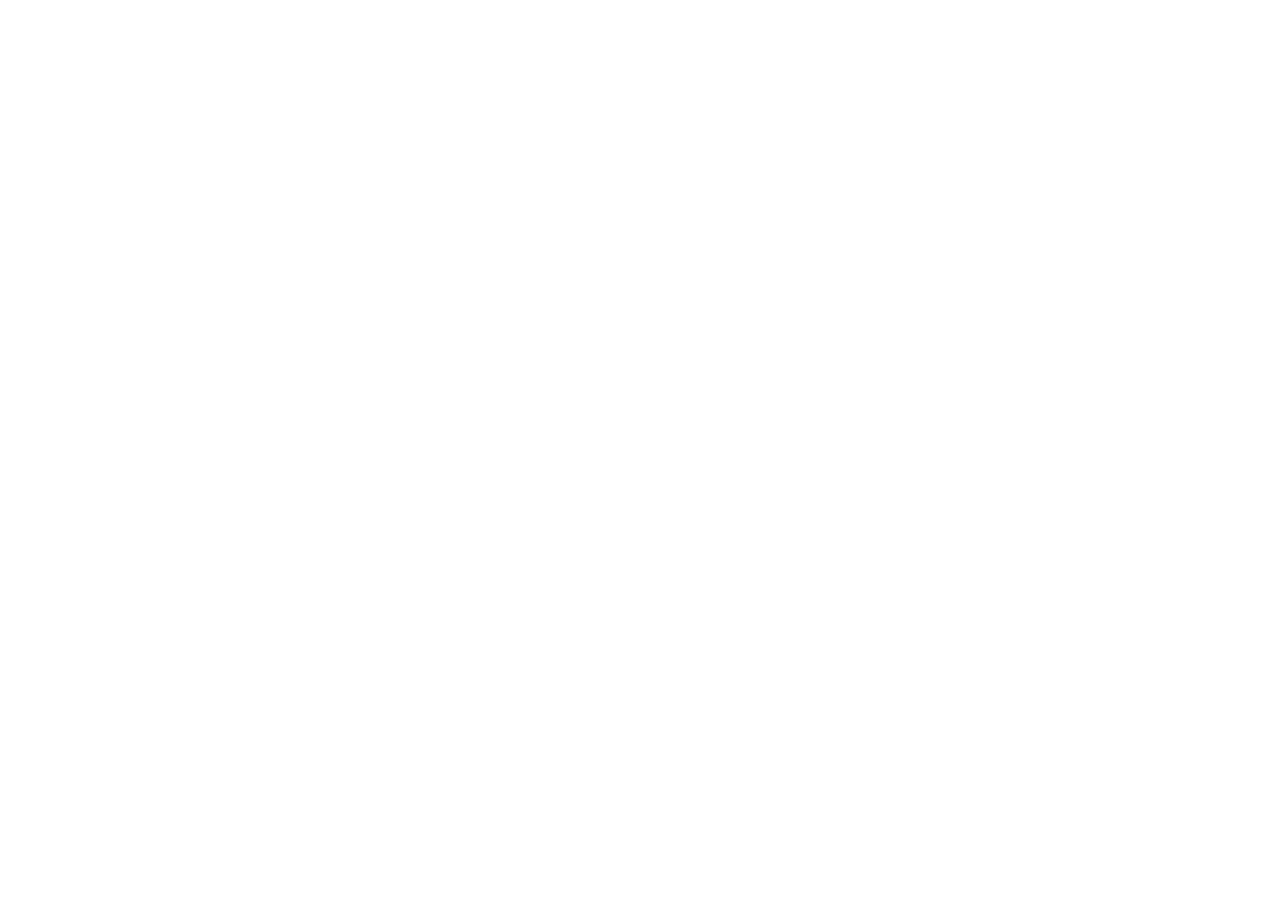
==== index.html @ 1e0dd436 "up" ====
<!DOCTYPE html>
<html lang="en">
<head>
    <meta charset="UTF-8">
    <meta name="viewport" content="width=device-width, initial-scale=1.0">
    <title>Sneak Peek</title>
</head>
<body>
    
</body>
</html>
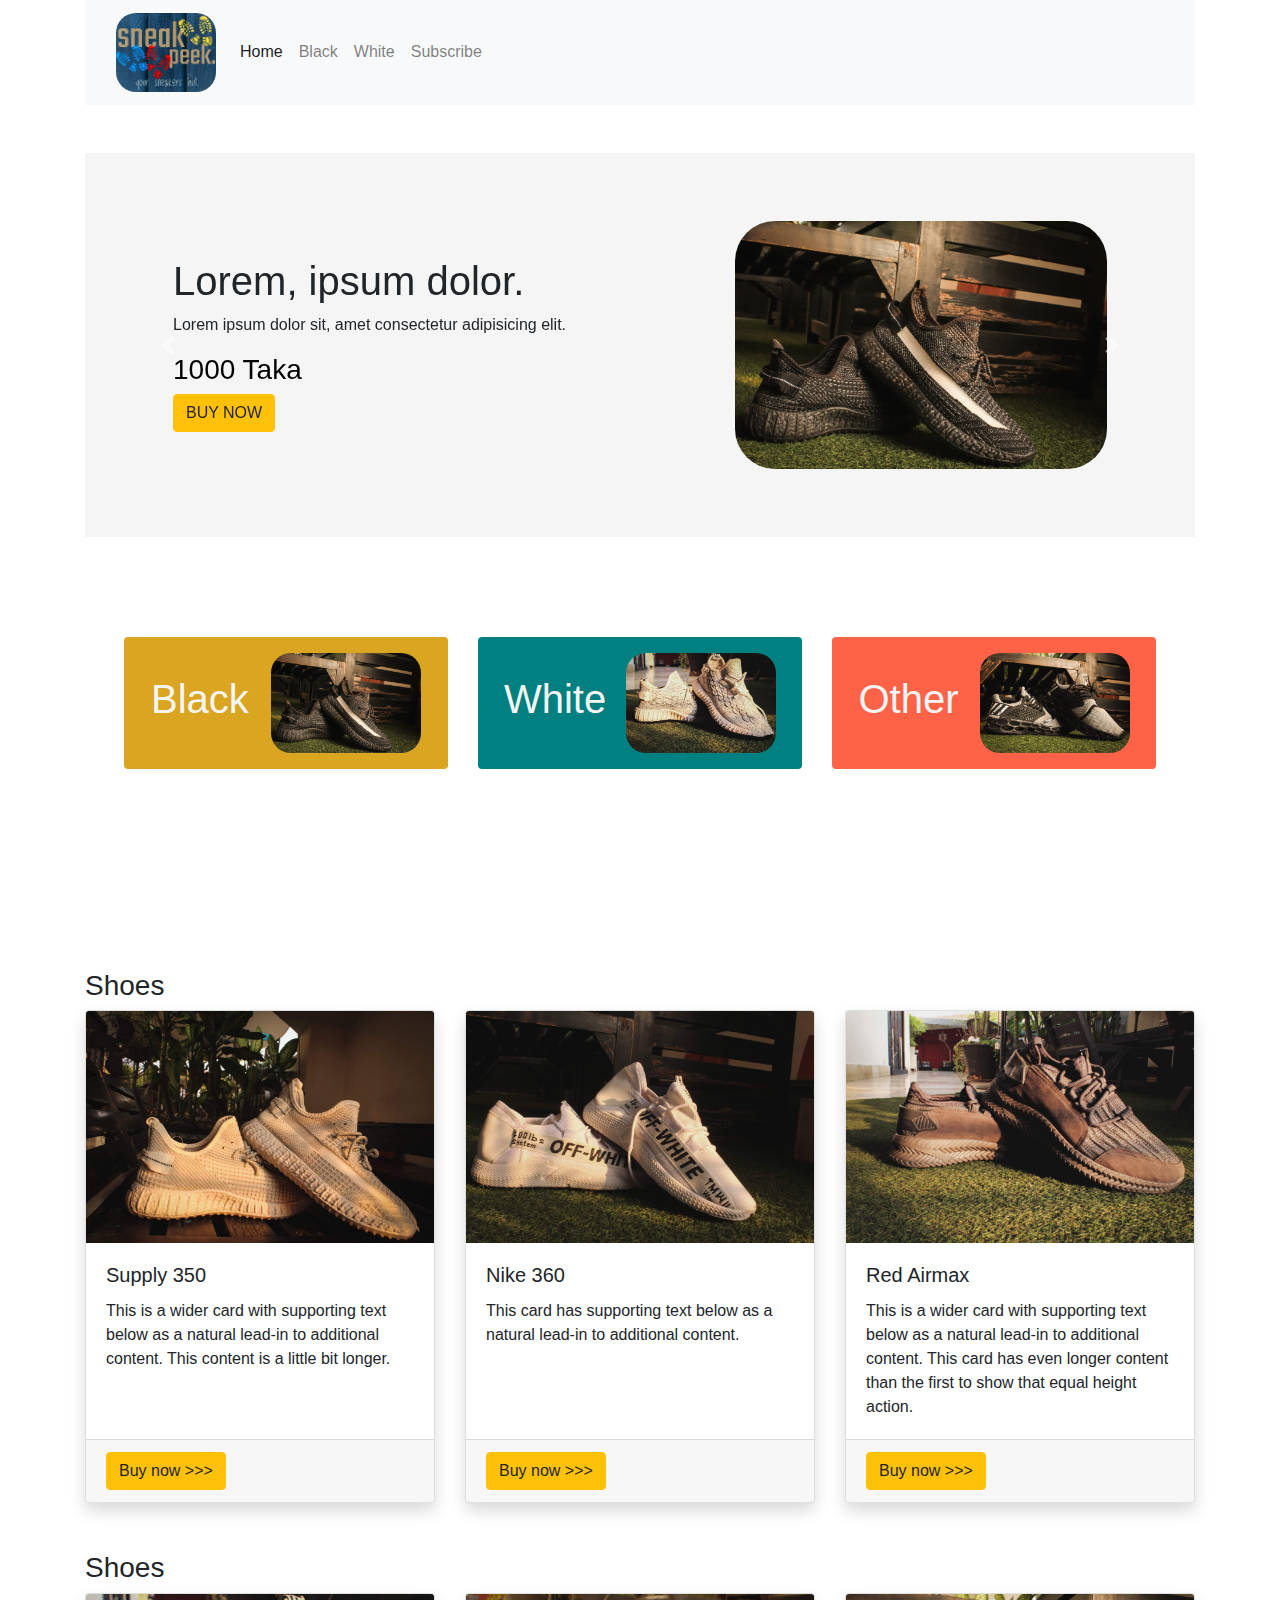
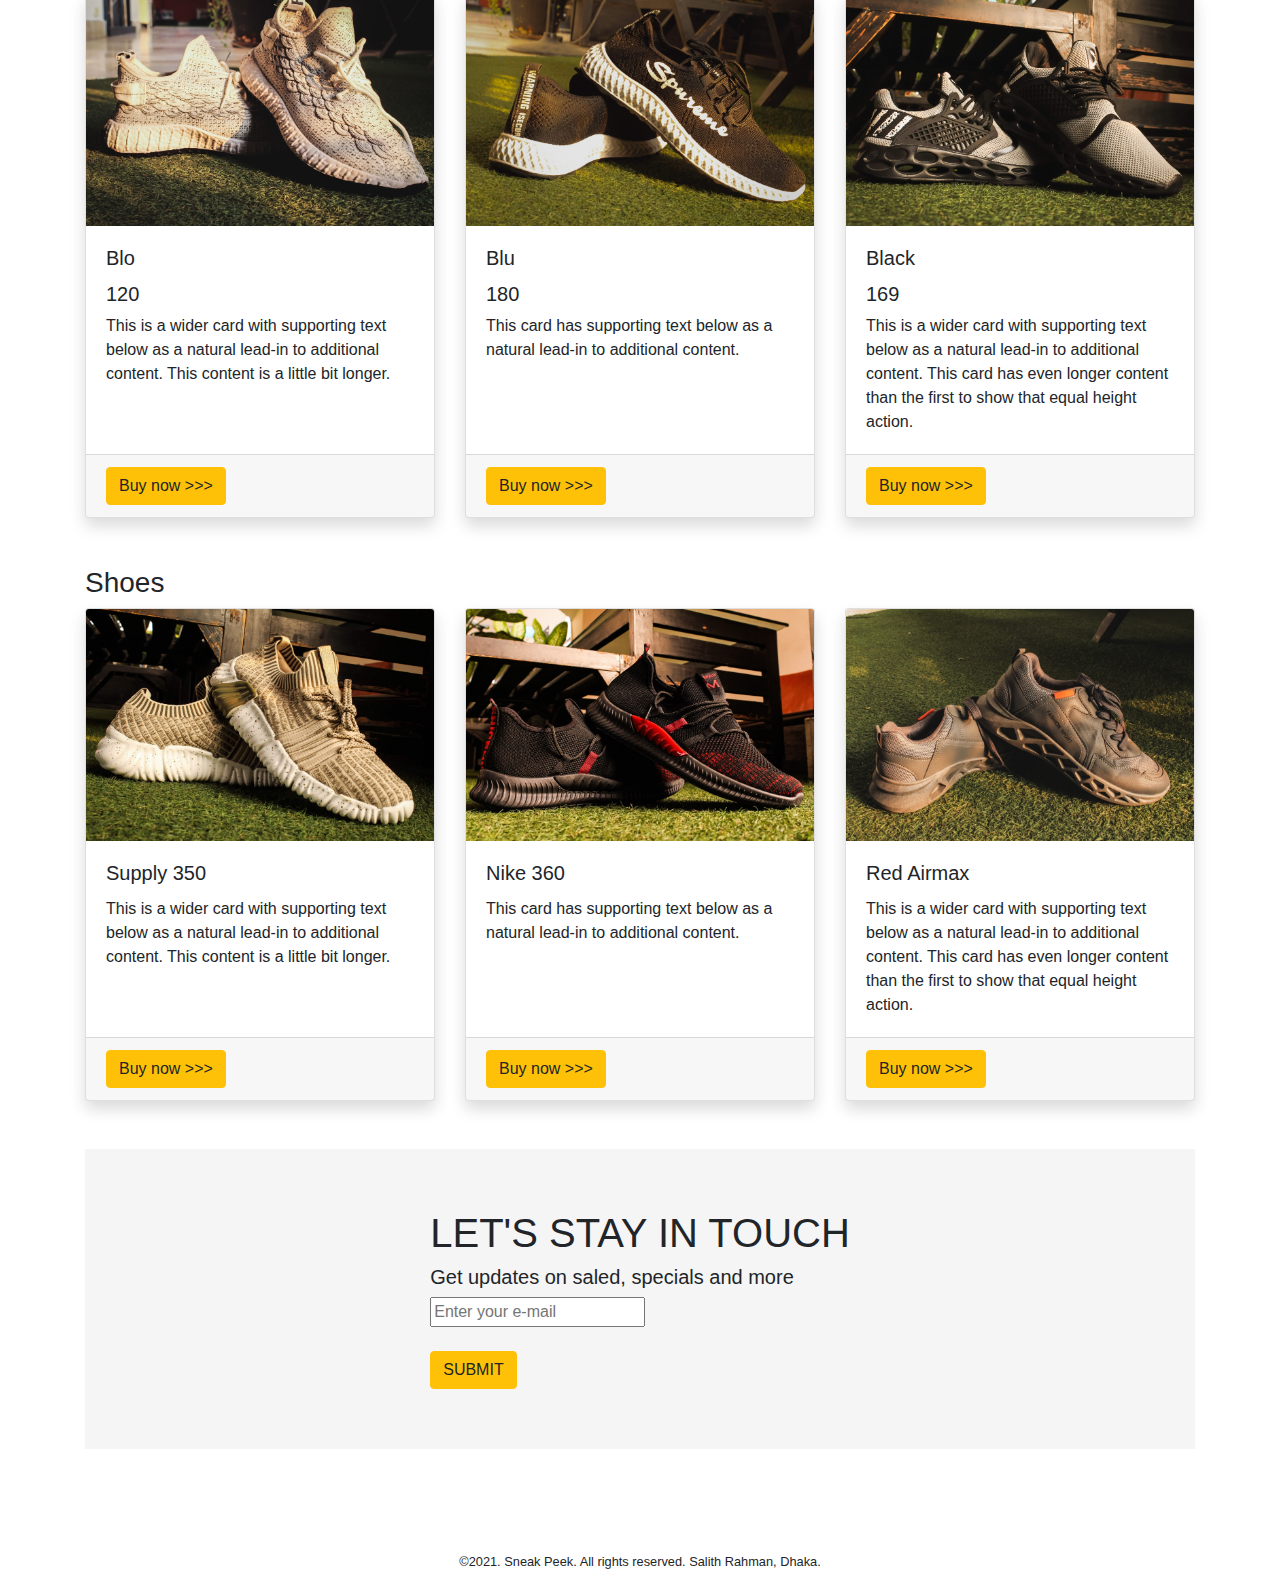
==== commit edd4b17f: "up" ====
--- a/index.html
+++ b/index.html
@@ -1,11 +1,276 @@
 <!DOCTYPE html>
 <html lang="en">
+
 <head>
     <meta charset="UTF-8">
     <meta name="viewport" content="width=device-width, initial-scale=1.0">
     <title>Sneak Peek</title>
+    <link rel="stylesheet" href="style.css">
+    <link rel="stylesheet" href="https://stackpath.bootstrapcdn.com/bootstrap/4.4.1/css/bootstrap.min.css"
+        integrity="sha384-Vkoo8x4CGsO3+Hhxv8T/Q5PaXtkKtu6ug5TOeNV6gBiFeWPGFN9MuhOf23Q9Ifjh" crossorigin="anonymous">
 </head>
+
 <body>
-    
-</body>
+    <header class="container">
+      <nav class="navbar sticky-top navbar-expand-lg navbar-light bg-light">
+        <div class="container-fluid">
+          <a class="navbar-brand" href="#"><img src="images/logo.jpg" alt="" style="width:100px;border-radius: 20px;"></a>
+          <button class="navbar-toggler" type="button" data-bs-toggle="collapse" data-bs-target="#navbarNavAltMarkup"
+            aria-controls="navbarNavAltMarkup" aria-expanded="false" aria-label="Toggle navigation">
+            <span class="navbar-toggler-icon"></span>
+          </button>
+          <div class="collapse navbar-collapse" id="navbarNavAltMarkup">
+            <div class="navbar-nav">
+              <a class="nav-link active" aria-current="page" href="#">Home</a>
+              <a class="nav-link" href="#shoes">Black</a>
+              <a class="nav-link" href="#backpack">White</a>
+              <a class="nav-link" href="#subscribe">Subscribe</a>
+            </div>
+          </div>
+        </div>
+      </nav>
+      <div id="carouselExampleInterval" class="carousel slide mt-5" data-bs-ride="carousel" style="background-color: rgb(245, 245, 245);">
+        <div class="carousel-inner">
+          <div class="carousel-item active" data-bs-interval="10000">
+            <div class="row d-flex align-items-center p-5">
+              <div class="col-md-7">
+                <h1>
+                  Lorem, ipsum dolor.
+                </h1>
+                <p>Lorem ipsum dolor sit, amet consectetur adipisicing elit.</p>
+                <h3 style="color: rgb(0, 0, 0);">
+                  1000 Taka
+                </h3>
+                <div class="btn btn-warning">BUY NOW</div>
+              </div>
+              <div class="col-md-5">
+                <img src="images/shoe1.jpg" class="d-block w-100" alt="...">
+              </div>
+            </div>
+          </div>
+          <div class="carousel-item" data-bs-interval="2000">
+            <div class="row d-flex align-items-center p-5">
+              <div class="col-md-7">
+                <h1>
+                  Lorem ipsum dolor sit.
+                </h1>
+                <p>Lorem ipsum dolor sit, amet consectetur adipisicing elit.</p>
+                <h3 style="color: rgb(0, 0, 0);">
+                  1200 Taka
+                </h3>
+                <div class="btn btn-warning">BUY NOW</div>
+              </div>
+              <div class="col md-5">
+                <img src="images/shoe10.jpg" class="d-block w-100" alt="...">
+              </div>
+            </div>
+          </div>
+          <div class="carousel-item">
+            <div class="row d-flex align-items-center p-5">
+              <div class="col-md-7">
+                <h1>
+                    Lorem ipsum dolor sit amet.
+                </h1>
+                <p>Lorem ipsum dolor sit, amet consectetur adipisicing elit.</p>
+                <h3 style="color: rgb(0, 0, 0);">
+                  1200 Taka
+                </h3>
+                <div class="btn btn-warning">BUY NOW</div>
+              </div>
+              <div class="col-md-5">
+                <img src="images/shoe6.jpg" class="d-block w-100" alt="...">
+              </div>
+            </div>
+          </div>
+        </div>
+        <a class="carousel-control-prev" href="#carouselExampleInterval" role="button" data-bs-slide="prev">
+          <span class="carousel-control-prev-icon" aria-hidden="true"></span>
+          <span class="visually-hidden"></span>
+        </a>
+        <a class="carousel-control-next" href="#carouselExampleInterval" role="button" data-bs-slide="next">
+          <span class="carousel-control-next-icon" aria-hidden="true"></span>
+          <span class="visually-hidden"></span>
+        </a>
+      </div>
+    </header>
+    <main class="container">
+      <section class="container overflow-hidden mt-5">
+        <div class="container px-4">
+          <div class="row g-5 cat">
+            <div class="col">
+              <div class="p-3 rounded cat1 d-flex align-items-center justify-content-around">
+                <h1>Black</h1>
+                <img src="images/shoe1.jpg" alt="" style="width: 150px;">
+              </div>
+            </div>
+            <div class="col">
+              <div class="p-3 rounded cat2  d-flex align-items-center justify-content-around">
+                <h1>White</h1>
+                <img src="images/shoe7.jpg" alt="" style="width: 150px;">
+              </div>
+            </div>
+            <div class="col">
+              <div class="p-3 rounded cat3  d-flex align-items-center justify-content-around">
+                <h1>Other</h1>
+                <img src="images/shoe5.jpg" alt="" style="width: 150px;">
+              </div>
+            </div>
+          </div>
+        </div>
+      </section>
+      <section id="shoes" class="mt-5">
+        <h3>Shoes</h3>
+        <div class="row row-cols-1 row-cols-md-3 g-4">
+          <div class="col">
+            <div class="card h-100 shadow">
+              <img src="images/shoe10.jpg" class="card-img-top" alt="...">
+              <div class="card-body">
+                <h5 class="card-title">Supply 350</h5>
+                <p class="card-text">This is a wider card with supporting text below as a natural lead-in to additional
+                  content. This content is a little bit longer.</p>
+              </div>
+              <div class="card-footer">
+                <button class="btn btn-warning">Buy now >>></button>
+              </div>
+            </div>
+          </div>
+          <div class="col">
+            <div class="card h-100 shadow">
+              <img src="images/shoe9.jpg" class="card-img-top" alt="...">
+              <div class="card-body">
+                <h5 class="card-title">Nike 360</h5>
+                <p class="card-text">This card has supporting text below as a natural lead-in to additional content.</p>
+              </div>
+              <div class="card-footer">
+                <button class="btn btn-warning">Buy now >>></button>
+              </div>
+            </div>
+          </div>
+          <div class="col">
+            <div class="card h-100 shadow">
+              <img src="images/shoe8.jpg" class="card-img-top" alt="...">
+              <div class="card-body">
+                <h5 class="card-title">Red Airmax</h5>
+                <p class="card-text">This is a wider card with supporting text below as a natural lead-in to additional
+                  content. This card has even longer content than the first to show that equal height action.</p>
+              </div>
+              <div class="card-footer">
+                <button class="btn btn-warning">Buy now >>></button>
+              </div>
+            </div>
+          </div>
+        </div>
+      </section>
+      <section id="backpack" class="mt-5">
+        <h3>Shoes</h3>
+        <div class="row row-cols-1 row-cols-md-3 g-4">
+          <div class="col">
+            <div class="card h-100 shadow">
+              <img src="images/shoe7.jpg" class="card-img-top" alt="...">
+              <div class="card-body">
+                <h5 class="card-title">Blo</h5>
+                <h5>120</h5>
+                <p class="card-text">This is a wider card with supporting text below as a natural lead-in to additional
+                  content. This content is a little bit longer.</p>
+              </div>
+              <div class="card-footer">
+                <button class="btn btn-warning">Buy now >>></button>
+              </div>
+            </div>
+          </div>
+          <div class="col">
+            <div class="card h-100 shadow">
+              <img src="images/shoe6.jpg" class="card-img-top" alt="...">
+              <div class="card-body">
+                <h5 class="card-title">Blu</h5>
+                <h5>180</h5>
+                <p class="card-text">This card has supporting text below as a natural lead-in to additional content.</p>
+              </div>
+              <div class="card-footer">
+                <button class="btn btn-warning">Buy now >>></button>
+              </div>
+            </div>
+          </div>
+          <div class="col">
+            <div class="card h-100 shadow">
+              <img src="images/shoe5.jpg" class="card-img-top" alt="...">
+              <div class="card-body">
+                <h5 class="card-title">Black</h5>
+                <h5>169</h5>
+                <p class="card-text">This is a wider card with supporting text below as a natural lead-in to additional
+                  content. This card has even longer content than the first to show that equal height action.</p>
+              </div>
+              <div class="card-footer">
+                <button class="btn btn-warning">Buy now >>></button>
+              </div>
+            </div>
+          </div>
+        </div>
+      </section>
+      <section id="shoes" class="mt-5">
+        <h3>Shoes</h3>
+        <div class="row row-cols-1 row-cols-md-3 g-4">
+          <div class="col">
+            <div class="card h-100 shadow">
+              <img src="images/shoe4.jpg" class="card-img-top" alt="...">
+              <div class="card-body">
+                <h5 class="card-title">Supply 350</h5>
+                <p class="card-text">This is a wider card with supporting text below as a natural lead-in to additional
+                  content. This content is a little bit longer.</p>
+              </div>
+              <div class="card-footer">
+                <button class="btn btn-warning">Buy now >>></button>
+              </div>
+            </div>
+          </div>
+          <div class="col">
+            <div class="card h-100 shadow">
+              <img src="images/shoe3.jpg" class="card-img-top" alt="...">
+              <div class="card-body">
+                <h5 class="card-title">Nike 360</h5>
+                <p class="card-text">This card has supporting text below as a natural lead-in to additional content.</p>
+              </div>
+              <div class="card-footer">
+                <button class="btn btn-warning">Buy now >>></button>
+              </div>
+            </div>
+          </div>
+          <div class="col">
+            <div class="card h-100 shadow">
+              <img src="images/shoe2.jpg" class="card-img-top" alt="...">
+              <div class="card-body">
+                <h5 class="card-title">Red Airmax</h5>
+                <p class="card-text">This is a wider card with supporting text below as a natural lead-in to additional
+                  content. This card has even longer content than the first to show that equal height action.</p>
+              </div>
+              <div class="card-footer">
+                <button class="btn btn-warning">Buy now >>></button>
+              </div>
+            </div>
+          </div>
+        </div>
+      </section>
+      <section id="subscribe" style="height: 300px; background-color:rgb(245, 245, 245);" class="mt-5 d-flex justify-content-center align-items-center">
+        <div>
+          <h1>LET'S STAY IN TOUCH</h1>
+          <h5>Get updates on saled, specials and more</h5>
+          <input type="text" placeholder="Enter your e-mail"> <br> <br>
+          <button class="btn btn-warning">SUBMIT</button>
+        </div>
+      </section>
+    </main>
+    <footer class="text-center mt-5">
+      <small>©2021. Sneak Peek. All rights reserved. Salith Rahman, Dhaka.</small>
+    </footer>
+  
+  
+  
+  
+  
+  
+    <script src="https://cdn.jsdelivr.net/npm/bootstrap@5.0.0-beta1/dist/js/bootstrap.bundle.min.js"
+      integrity="sha384-ygbV9kiqUc6oa4msXn9868pTtWMgiQaeYH7/t7LECLbyPA2x65Kgf80OJFdroafW"
+      crossorigin="anonymous"></script>
+  </body>
+
 </html>--- a/style.css
+++ b/style.css
@@ -0,0 +1,62 @@
+.container{
+    margin-bottom: 100px;
+}
+.carousel-inner img{
+    border-radius: 40px;
+}
+.carousel-item{
+    padding: 20px 40px;
+}
+.price{
+    color: #FF136F;
+}
+.buy-now-button{
+    background-image: linear-gradient(to bottom, #FF589B 0%, #FF136F 100%);
+    color: #fff;
+    border: none;
+    border-radius: 8px;
+    padding: 9px 25px;
+    cursor: pointer;
+}
+.cat1, .cat2, .cat3{
+    padding: 10px 30px;
+    border-radius: 10px;
+    color: whitesmoke;
+}
+.cat img{
+    border-radius: 20px;
+}
+.cat1{
+    background-color: goldenrod;
+}
+.cat2{
+    background-color:teal;
+}
+.cat3{
+    background-color:tomato;
+}
+.categories h1{
+    color: white;
+}
+.categories img{
+    width: 150px;
+    border-radius: 30px;
+}
+.card{
+    border: none;
+    border-radius: 10px;
+    box-shadow: 5px 5px 10px lightgray;
+}
+.card-footer{
+    background-color: white;
+    border-top: none;
+}
+#subscribe{
+    height: 300px;
+}
+#subscribe h6{
+    color: gray;
+}
+footer{
+    text-align: center;
+}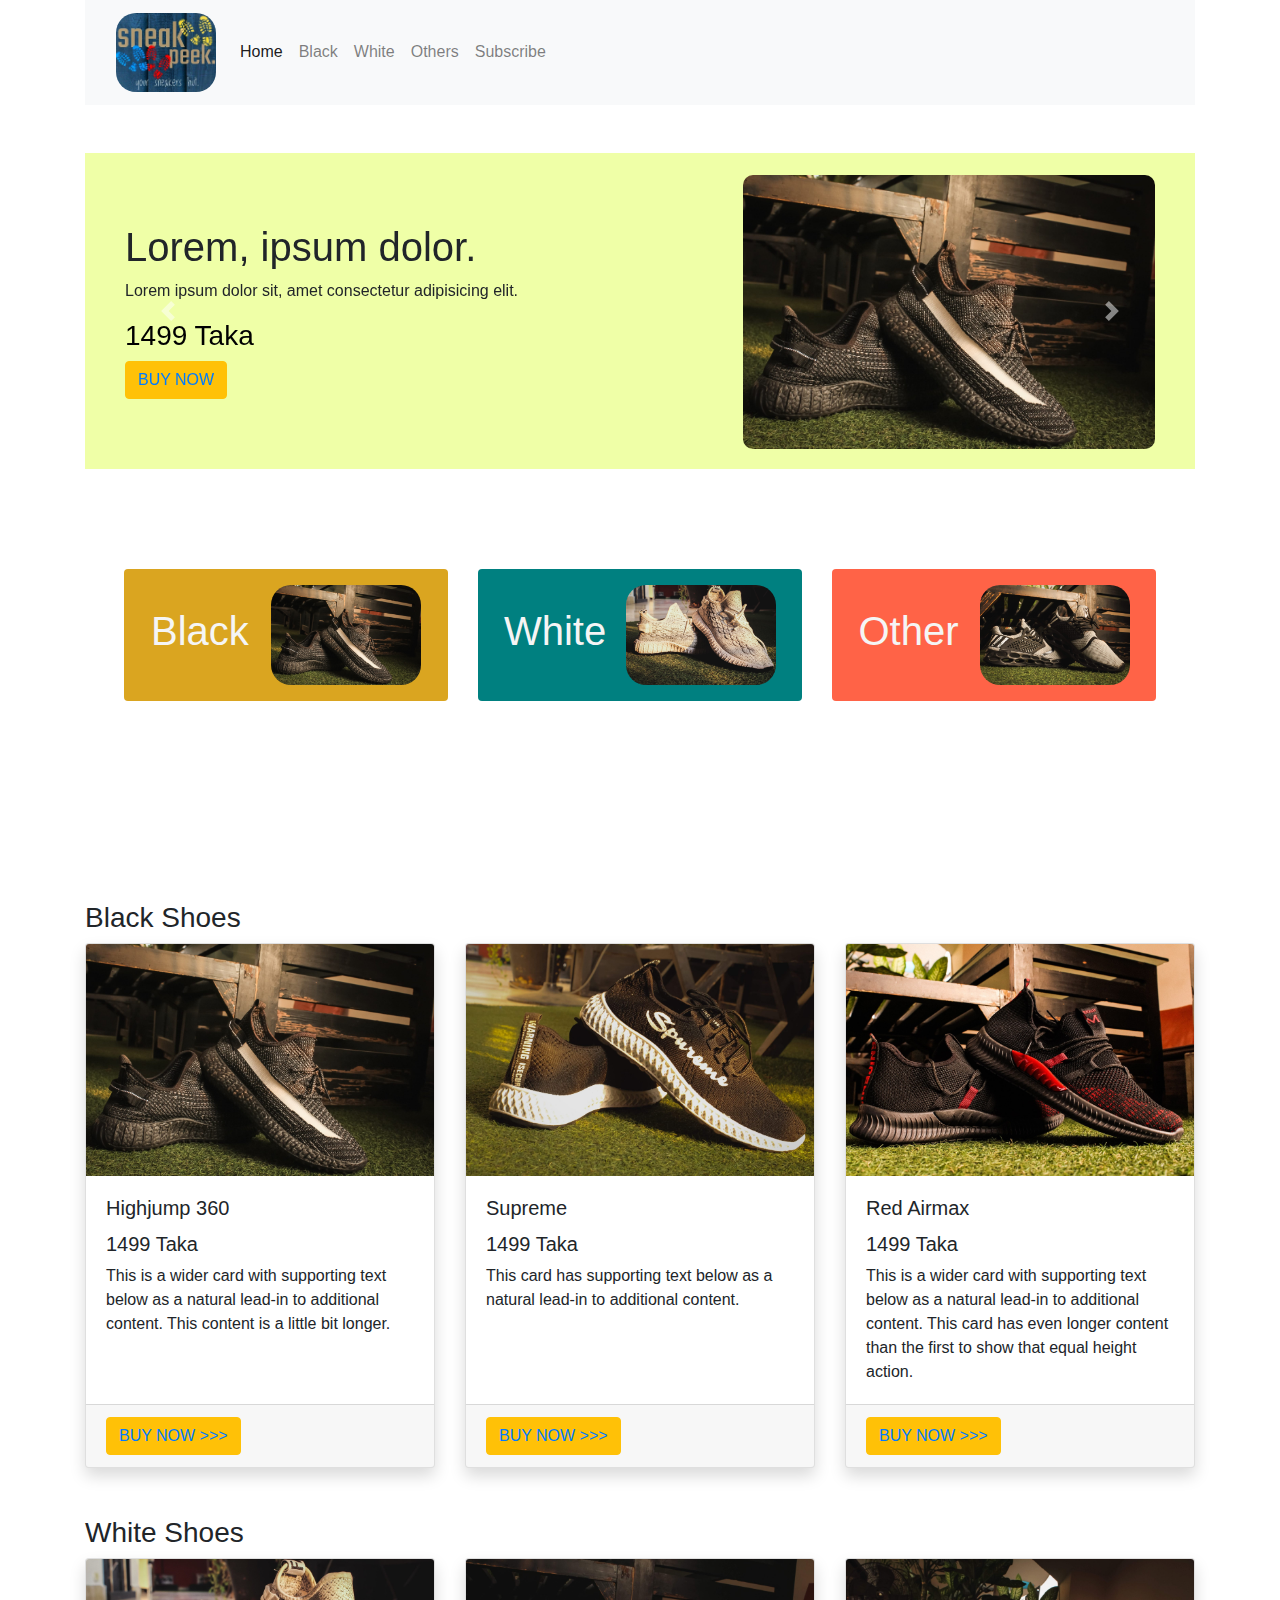
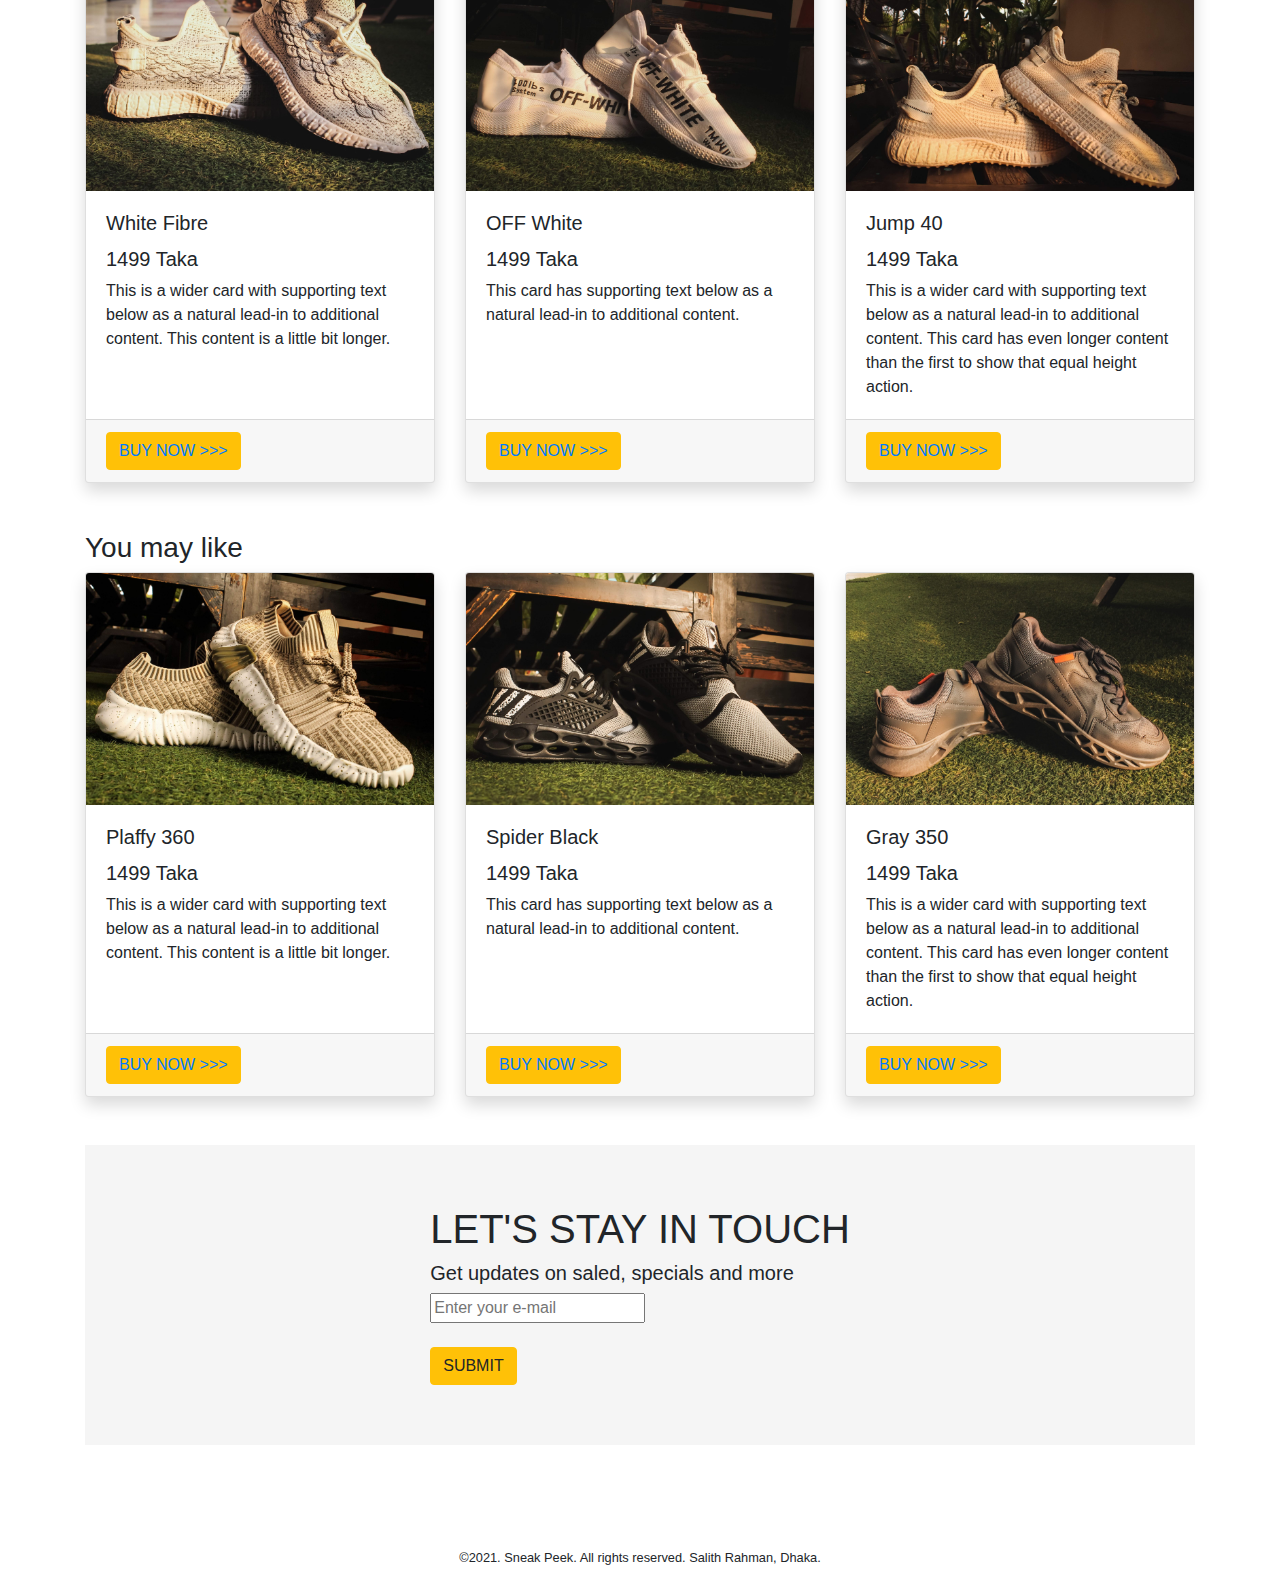
==== commit 36c8cfaa: "up" ====
--- a/index.html
+++ b/index.html
@@ -12,265 +12,297 @@
 
 <body>
     <header class="container">
-      <nav class="navbar sticky-top navbar-expand-lg navbar-light bg-light">
-        <div class="container-fluid">
-          <a class="navbar-brand" href="#"><img src="images/logo.jpg" alt="" style="width:100px;border-radius: 20px;"></a>
-          <button class="navbar-toggler" type="button" data-bs-toggle="collapse" data-bs-target="#navbarNavAltMarkup"
-            aria-controls="navbarNavAltMarkup" aria-expanded="false" aria-label="Toggle navigation">
-            <span class="navbar-toggler-icon"></span>
-          </button>
-          <div class="collapse navbar-collapse" id="navbarNavAltMarkup">
-            <div class="navbar-nav">
-              <a class="nav-link active" aria-current="page" href="#">Home</a>
-              <a class="nav-link" href="#shoes">Black</a>
-              <a class="nav-link" href="#backpack">White</a>
-              <a class="nav-link" href="#subscribe">Subscribe</a>
-            </div>
-          </div>
+        <nav class="navbar sticky-top navbar-expand-lg navbar-light bg-light">
+            <div class="container-fluid">
+                <a class="navbar-brand" href="#"><img src="images/logo.jpg" alt=""
+                        style="width:100px;border-radius: 20px;"></a>
+                <button class="navbar-toggler" type="button" data-bs-toggle="collapse"
+                    data-bs-target="#navbarNavAltMarkup" aria-controls="navbarNavAltMarkup" aria-expanded="false"
+                    aria-label="Toggle navigation">
+                    <span class="navbar-toggler-icon"></span>
+                </button>
+                <div class="collapse navbar-collapse" id="navbarNavAltMarkup">
+                    <div class="navbar-nav nav-text">
+                        <a class="nav-link active" aria-current="page" href="#">Home</a>
+                        <a class="nav-link" href="#black">Black</a>
+                        <a class="nav-link" href="#white">White</a>
+                        <a class="nav-link" href="#others">Others</a>
+                        <a class="nav-link" href="#subscribe">Subscribe</a>
+                    </div>
+                </div>
+            </div>
+        </nav>
+        <div id="carouselExampleInterval" class="carousel slide mt-5" data-bs-ride="carousel"
+            style="background-color: rgb(239, 255, 167);">
+            <div class="carousel-inner">
+                <div class="carousel-item active" data-bs-interval="10000">
+                    <div class="row d-flex align-items-center">
+                        <div class="col-md-7">
+                            <h1>
+                                Lorem, ipsum dolor.
+                            </h1>
+                            <p>Lorem ipsum dolor sit, amet consectetur adipisicing elit.</p>
+                            <h3 style="color: rgb(0, 0, 0);">
+                                1499 Taka
+                            </h3>
+                            <div class="btn btn-warning"><a href="construction.html" target="_blank">BUY NOW</a></div>
+                        </div>
+                        <div class="col-md-5">
+                            <img src="images/shoe1.jpg" class="d-block w-100" alt="...">
+                        </div>
+                    </div>
+                </div>
+                <div class="carousel-item" data-bs-interval="2000">
+                    <div class="row d-flex align-items-center">
+                        <div class="col-md-7">
+                            <h1>
+                                Lorem ipsum dolor sit.
+                            </h1>
+                            <p>Lorem ipsum dolor sit, amet consectetur adipisicing elit.</p>
+                            <h3 style="color: rgb(0, 0, 0);">
+                                1499 Taka
+                            </h3>
+                            <div class="btn btn-warning"> <a href="construction.html" target="_blank">BUY NOW</a></div>
+                        </div>
+                        <div class="col md-5">
+                            <img src="images/shoe10.jpg" class="d-block w-100" alt="...">
+                        </div>
+                    </div>
+                </div>
+                <div class="carousel-item">
+                    <div class="row d-flex align-items-center">
+                        <div class="col-md-7">
+                            <h1>
+                                Lorem ipsum dolor sit amet.
+                            </h1>
+                            <p>Lorem ipsum dolor sit, amet consectetur adipisicing elit.</p>
+                            <h3 style="color: rgb(0, 0, 0);">
+                                1499 Taka
+                            </h3>
+                            <div class="btn btn-warning"> <a href="construction.html" target="_blank">BUY NOW</a></div>
+                        </div>
+                        <div class="col-md-5">
+                            <img src="images/shoe6.jpg" class="d-block w-100" alt="...">
+                        </div>
+                    </div>
+                </div>
+            </div>
+            <a class="carousel-control-prev" href="#carouselExampleInterval" role="button" data-bs-slide="prev">
+                <span class="carousel-control-prev-icon" aria-hidden="true"></span>
+                <span class="visually-hidden"></span>
+            </a>
+            <a class="carousel-control-next" href="#carouselExampleInterval" role="button" data-bs-slide="next">
+                <span class="carousel-control-next-icon" aria-hidden="true"></span>
+                <span class="visually-hidden"></span>
+            </a>
         </div>
-      </nav>
-      <div id="carouselExampleInterval" class="carousel slide mt-5" data-bs-ride="carousel" style="background-color: rgb(245, 245, 245);">
-        <div class="carousel-inner">
-          <div class="carousel-item active" data-bs-interval="10000">
-            <div class="row d-flex align-items-center p-5">
-              <div class="col-md-7">
-                <h1>
-                  Lorem, ipsum dolor.
-                </h1>
-                <p>Lorem ipsum dolor sit, amet consectetur adipisicing elit.</p>
-                <h3 style="color: rgb(0, 0, 0);">
-                  1000 Taka
-                </h3>
-                <div class="btn btn-warning">BUY NOW</div>
-              </div>
-              <div class="col-md-5">
-                <img src="images/shoe1.jpg" class="d-block w-100" alt="...">
-              </div>
-            </div>
-          </div>
-          <div class="carousel-item" data-bs-interval="2000">
-            <div class="row d-flex align-items-center p-5">
-              <div class="col-md-7">
-                <h1>
-                  Lorem ipsum dolor sit.
-                </h1>
-                <p>Lorem ipsum dolor sit, amet consectetur adipisicing elit.</p>
-                <h3 style="color: rgb(0, 0, 0);">
-                  1200 Taka
-                </h3>
-                <div class="btn btn-warning">BUY NOW</div>
-              </div>
-              <div class="col md-5">
-                <img src="images/shoe10.jpg" class="d-block w-100" alt="...">
-              </div>
-            </div>
-          </div>
-          <div class="carousel-item">
-            <div class="row d-flex align-items-center p-5">
-              <div class="col-md-7">
-                <h1>
-                    Lorem ipsum dolor sit amet.
-                </h1>
-                <p>Lorem ipsum dolor sit, amet consectetur adipisicing elit.</p>
-                <h3 style="color: rgb(0, 0, 0);">
-                  1200 Taka
-                </h3>
-                <div class="btn btn-warning">BUY NOW</div>
-              </div>
-              <div class="col-md-5">
-                <img src="images/shoe6.jpg" class="d-block w-100" alt="...">
-              </div>
-            </div>
-          </div>
-        </div>
-        <a class="carousel-control-prev" href="#carouselExampleInterval" role="button" data-bs-slide="prev">
-          <span class="carousel-control-prev-icon" aria-hidden="true"></span>
-          <span class="visually-hidden"></span>
-        </a>
-        <a class="carousel-control-next" href="#carouselExampleInterval" role="button" data-bs-slide="next">
-          <span class="carousel-control-next-icon" aria-hidden="true"></span>
-          <span class="visually-hidden"></span>
-        </a>
-      </div>
     </header>
     <main class="container">
-      <section class="container overflow-hidden mt-5">
-        <div class="container px-4">
-          <div class="row g-5 cat">
-            <div class="col">
-              <div class="p-3 rounded cat1 d-flex align-items-center justify-content-around">
-                <h1>Black</h1>
-                <img src="images/shoe1.jpg" alt="" style="width: 150px;">
-              </div>
-            </div>
-            <div class="col">
-              <div class="p-3 rounded cat2  d-flex align-items-center justify-content-around">
-                <h1>White</h1>
-                <img src="images/shoe7.jpg" alt="" style="width: 150px;">
-              </div>
-            </div>
-            <div class="col">
-              <div class="p-3 rounded cat3  d-flex align-items-center justify-content-around">
-                <h1>Other</h1>
-                <img src="images/shoe5.jpg" alt="" style="width: 150px;">
-              </div>
-            </div>
-          </div>
-        </div>
-      </section>
-      <section id="shoes" class="mt-5">
-        <h3>Shoes</h3>
-        <div class="row row-cols-1 row-cols-md-3 g-4">
-          <div class="col">
-            <div class="card h-100 shadow">
-              <img src="images/shoe10.jpg" class="card-img-top" alt="...">
-              <div class="card-body">
-                <h5 class="card-title">Supply 350</h5>
-                <p class="card-text">This is a wider card with supporting text below as a natural lead-in to additional
-                  content. This content is a little bit longer.</p>
-              </div>
-              <div class="card-footer">
-                <button class="btn btn-warning">Buy now >>></button>
-              </div>
-            </div>
-          </div>
-          <div class="col">
-            <div class="card h-100 shadow">
-              <img src="images/shoe9.jpg" class="card-img-top" alt="...">
-              <div class="card-body">
-                <h5 class="card-title">Nike 360</h5>
-                <p class="card-text">This card has supporting text below as a natural lead-in to additional content.</p>
-              </div>
-              <div class="card-footer">
-                <button class="btn btn-warning">Buy now >>></button>
-              </div>
-            </div>
-          </div>
-          <div class="col">
-            <div class="card h-100 shadow">
-              <img src="images/shoe8.jpg" class="card-img-top" alt="...">
-              <div class="card-body">
-                <h5 class="card-title">Red Airmax</h5>
-                <p class="card-text">This is a wider card with supporting text below as a natural lead-in to additional
-                  content. This card has even longer content than the first to show that equal height action.</p>
-              </div>
-              <div class="card-footer">
-                <button class="btn btn-warning">Buy now >>></button>
-              </div>
-            </div>
-          </div>
-        </div>
-      </section>
-      <section id="backpack" class="mt-5">
-        <h3>Shoes</h3>
-        <div class="row row-cols-1 row-cols-md-3 g-4">
-          <div class="col">
-            <div class="card h-100 shadow">
-              <img src="images/shoe7.jpg" class="card-img-top" alt="...">
-              <div class="card-body">
-                <h5 class="card-title">Blo</h5>
-                <h5>120</h5>
-                <p class="card-text">This is a wider card with supporting text below as a natural lead-in to additional
-                  content. This content is a little bit longer.</p>
-              </div>
-              <div class="card-footer">
-                <button class="btn btn-warning">Buy now >>></button>
-              </div>
-            </div>
-          </div>
-          <div class="col">
-            <div class="card h-100 shadow">
-              <img src="images/shoe6.jpg" class="card-img-top" alt="...">
-              <div class="card-body">
-                <h5 class="card-title">Blu</h5>
-                <h5>180</h5>
-                <p class="card-text">This card has supporting text below as a natural lead-in to additional content.</p>
-              </div>
-              <div class="card-footer">
-                <button class="btn btn-warning">Buy now >>></button>
-              </div>
-            </div>
-          </div>
-          <div class="col">
-            <div class="card h-100 shadow">
-              <img src="images/shoe5.jpg" class="card-img-top" alt="...">
-              <div class="card-body">
-                <h5 class="card-title">Black</h5>
-                <h5>169</h5>
-                <p class="card-text">This is a wider card with supporting text below as a natural lead-in to additional
-                  content. This card has even longer content than the first to show that equal height action.</p>
-              </div>
-              <div class="card-footer">
-                <button class="btn btn-warning">Buy now >>></button>
-              </div>
-            </div>
-          </div>
-        </div>
-      </section>
-      <section id="shoes" class="mt-5">
-        <h3>Shoes</h3>
-        <div class="row row-cols-1 row-cols-md-3 g-4">
-          <div class="col">
-            <div class="card h-100 shadow">
-              <img src="images/shoe4.jpg" class="card-img-top" alt="...">
-              <div class="card-body">
-                <h5 class="card-title">Supply 350</h5>
-                <p class="card-text">This is a wider card with supporting text below as a natural lead-in to additional
-                  content. This content is a little bit longer.</p>
-              </div>
-              <div class="card-footer">
-                <button class="btn btn-warning">Buy now >>></button>
-              </div>
-            </div>
-          </div>
-          <div class="col">
-            <div class="card h-100 shadow">
-              <img src="images/shoe3.jpg" class="card-img-top" alt="...">
-              <div class="card-body">
-                <h5 class="card-title">Nike 360</h5>
-                <p class="card-text">This card has supporting text below as a natural lead-in to additional content.</p>
-              </div>
-              <div class="card-footer">
-                <button class="btn btn-warning">Buy now >>></button>
-              </div>
-            </div>
-          </div>
-          <div class="col">
-            <div class="card h-100 shadow">
-              <img src="images/shoe2.jpg" class="card-img-top" alt="...">
-              <div class="card-body">
-                <h5 class="card-title">Red Airmax</h5>
-                <p class="card-text">This is a wider card with supporting text below as a natural lead-in to additional
-                  content. This card has even longer content than the first to show that equal height action.</p>
-              </div>
-              <div class="card-footer">
-                <button class="btn btn-warning">Buy now >>></button>
-              </div>
-            </div>
-          </div>
-        </div>
-      </section>
-      <section id="subscribe" style="height: 300px; background-color:rgb(245, 245, 245);" class="mt-5 d-flex justify-content-center align-items-center">
-        <div>
-          <h1>LET'S STAY IN TOUCH</h1>
-          <h5>Get updates on saled, specials and more</h5>
-          <input type="text" placeholder="Enter your e-mail"> <br> <br>
-          <button class="btn btn-warning">SUBMIT</button>
-        </div>
-      </section>
+        <section class="container overflow-hidden mt-5">
+            <div class="container px-4">
+                <div class="row g-5 cat">
+                    <div class="col">
+                        <div class="p-3 rounded cat1 d-flex align-items-center justify-content-around">
+                            <h1>Black</h1>
+                            <img src="images/shoe1.jpg" alt="" style="width: 150px;">
+                        </div>
+                    </div>
+                    <div class="col">
+                        <div class="p-3 rounded cat2  d-flex align-items-center justify-content-around">
+                            <h1>White</h1>
+                            <img src="images/shoe7.jpg" alt="" style="width: 150px;">
+                        </div>
+                    </div>
+                    <div class="col">
+                        <div class="p-3 rounded cat3  d-flex align-items-center justify-content-around">
+                            <h1>Other</h1>
+                            <img src="images/shoe5.jpg" alt="" style="width: 150px;">
+                        </div>
+                    </div>
+                </div>
+            </div>
+        </section>
+        <section id="black" class="mt-5">
+            <h3>Black Shoes</h3>
+            <div class="row row-cols-1 row-cols-md-3 g-4">
+                <div class="col">
+                    <div class="card h-100 shadow">
+                        <img src="images/shoe1.jpg" class="card-img-top" alt="...">
+                        <div class="card-body">
+                            <h5 class="card-title">Highjump 360</h5>
+                            <h5>1499 Taka</h5>
+                            <p class="card-text">This is a wider card with supporting text below as a natural lead-in to
+                                additional
+                                content. This content is a little bit longer.</p>
+                        </div>
+                        <div class="card-footer">
+                            <div class="btn btn-warning"> <a href="construction.html" target="_blank">BUY NOW >>></a>
+                            </div>
+                        </div>
+                    </div>
+                </div>
+                <div class="col">
+                    <div class="card h-100 shadow">
+                        <img src="images/shoe6.jpg" class="card-img-top" alt="...">
+                        <div class="card-body">
+                            <h5 class="card-title">Supreme</h5>
+                            <h5>1499 Taka</h5>
+                            <p class="card-text">This card has supporting text below as a natural lead-in to additional
+                                content.</p>
+                        </div>
+                        <div class="card-footer">
+                            <div class="btn btn-warning"> <a href="construction.html" target="_blank">BUY NOW >>></a>
+                            </div>
+                        </div>
+                    </div>
+                </div>
+                <div class="col">
+                    <div class="card h-100 shadow">
+                        <img src="images/shoe3.jpg" class="card-img-top" alt="...">
+                        <div class="card-body">
+                            <h5 class="card-title">Red Airmax</h5>
+                            <h5>1499 Taka</h5>
+                            <p class="card-text">This is a wider card with supporting text below as a natural lead-in to
+                                additional
+                                content. This card has even longer content than the first to show that equal height
+                                action.</p>
+                        </div>
+                        <div class="card-footer">
+                            <div class="btn btn-warning"> <a href="construction.html" target="_blank">BUY NOW >>></a>
+                            </div>
+                        </div>
+                    </div>
+                </div>
+            </div>
+        </section>
+        <section id="white" class="mt-5">
+            <h3>White Shoes</h3>
+            <div class="row row-cols-1 row-cols-md-3 g-4">
+                <div class="col">
+                    <div class="card h-100 shadow">
+                        <img src="images/shoe7.jpg" class="card-img-top" alt="...">
+                        <div class="card-body">
+                            <h5 class="card-title">White Fibre</h5>
+                            <h5>1499 Taka</h5>
+                            <p class="card-text">This is a wider card with supporting text below as a natural lead-in to
+                                additional
+                                content. This content is a little bit longer.</p>
+                        </div>
+                        <div class="card-footer">
+                            <div class="btn btn-warning"> <a href="construction.html" target="_blank">BUY NOW >>></a>
+                            </div>
+                        </div>
+                    </div>
+                </div>
+                <div class="col">
+                    <div class="card h-100 shadow">
+                        <img src="images/shoe9.jpg" class="card-img-top" alt="...">
+                        <div class="card-body">
+                            <h5 class="card-title">OFF White</h5>
+                            <h5>1499 Taka</h5>
+                            <p class="card-text">This card has supporting text below as a natural lead-in to additional
+                                content.</p>
+                        </div>
+                        <div class="card-footer">
+                            <div class="btn btn-warning"> <a href="construction.html" target="_blank">BUY NOW >>></a>
+                            </div>
+                        </div>
+                    </div>
+                </div>
+                <div class="col">
+                    <div class="card h-100 shadow">
+                        <img src="images/shoe10.jpg" class="card-img-top" alt="...">
+                        <div class="card-body">
+                            <h5 class="card-title">Jump 40</h5>
+                            <h5>1499 Taka</h5>
+                            <p class="card-text">This is a wider card with supporting text below as a natural lead-in to
+                                additional
+                                content. This card has even longer content than the first to show that equal height
+                                action.</p>
+                        </div>
+                        <div class="card-footer">
+                            <div class="btn btn-warning"> <a href="construction.html" target="_blank">BUY NOW >>></a>
+                            </div>
+                        </div>
+                    </div>
+                </div>
+            </div>
+        </section>
+        <section id="others" class="mt-5">
+            <h3>You may like</h3>
+            <div class="row row-cols-1 row-cols-md-3 g-4">
+                <div class="col">
+                    <div class="card h-100 shadow">
+                        <img src="images/shoe4.jpg" class="card-img-top" alt="...">
+                        <div class="card-body">
+                            <h5 class="card-title">Plaffy 360</h5>
+                            <h5>1499 Taka</h5>
+                            <p class="card-text">This is a wider card with supporting text below as a natural lead-in to
+                                additional
+                                content. This content is a little bit longer.</p>
+                        </div>
+                        <div class="card-footer">
+                            <div class="btn btn-warning"> <a href="construction.html" target="_blank">BUY NOW >>></a>
+                            </div>
+                        </div>
+                    </div>
+                </div>
+                <div class="col">
+                    <div class="card h-100 shadow">
+                        <img src="images/shoe5.jpg" class="card-img-top" alt="...">
+                        <div class="card-body">
+                            <h5 class="card-title">Spider Black</h5>
+                            <h5>1499 Taka</h5>
+                            <p class="card-text">This card has supporting text below as a natural lead-in to additional
+                                content.</p>
+                        </div>
+                        <div class="card-footer">
+                            <div class="btn btn-warning"> <a href="construction.html" target="_blank">BUY NOW >>></a>
+                            </div>
+                        </div>
+                    </div>
+                </div>
+                <div class="col">
+                    <div class="card h-100 shadow">
+                        <img src="images/shoe2.jpg" class="card-img-top" alt="...">
+                        <div class="card-body">
+                            <h5 class="card-title">Gray 350</h5>
+                            <h5>1499 Taka</h5>
+                            <p class="card-text">This is a wider card with supporting text below as a natural lead-in to
+                                additional
+                                content. This card has even longer content than the first to show that equal height
+                                action.</p>
+                        </div>
+                        <div class="card-footer">
+                            <div class="btn btn-warning"> <a href="construction.html" target="_blank">BUY NOW >>></a>
+                            </div>
+                        </div>
+                    </div>
+                </div>
+            </div>
+        </section>
+        <section id="subscribe" style="height: 300px; background-color:rgb(245, 245, 245);"
+            class="mt-5 d-flex justify-content-center align-items-center">
+            <div>
+                <h1>LET'S STAY IN TOUCH</h1>
+                <h5>Get updates on saled, specials and more</h5>
+                <input type="text" placeholder="Enter your e-mail"> <br> <br>
+                <button class="btn btn-warning">SUBMIT</button>
+            </div>
+        </section>
     </main>
     <footer class="text-center mt-5">
-      <small>©2021. Sneak Peek. All rights reserved. Salith Rahman, Dhaka.</small>
+        <small>©2021. Sneak Peek. All rights reserved. Salith Rahman, Dhaka.</small>
     </footer>
-  
-  
-  
-  
-  
-  
+
+
+
+
+
+
     <script src="https://cdn.jsdelivr.net/npm/bootstrap@5.0.0-beta1/dist/js/bootstrap.bundle.min.js"
-      integrity="sha384-ygbV9kiqUc6oa4msXn9868pTtWMgiQaeYH7/t7LECLbyPA2x65Kgf80OJFdroafW"
-      crossorigin="anonymous"></script>
-  </body>
+        integrity="sha384-ygbV9kiqUc6oa4msXn9868pTtWMgiQaeYH7/t7LECLbyPA2x65Kgf80OJFdroafW"
+        crossorigin="anonymous"></script>
+</body>
 
 </html>--- a/style.css
+++ b/style.css
@@ -1,9 +1,12 @@
+
 .container{
     margin-bottom: 100px;
 }
 .carousel-inner img{
-    border-radius: 40px;
+    border-radius: 10px;
+    margin-top: 2px;
 }
+
 .carousel-item{
     padding: 20px 40px;
 }
@@ -33,7 +36,8 @@
     background-color:teal;
 }
 .cat3{
-    background-color:tomato;
+    background-color:tomato
+    ;
 }
 .categories h1{
     color: white;
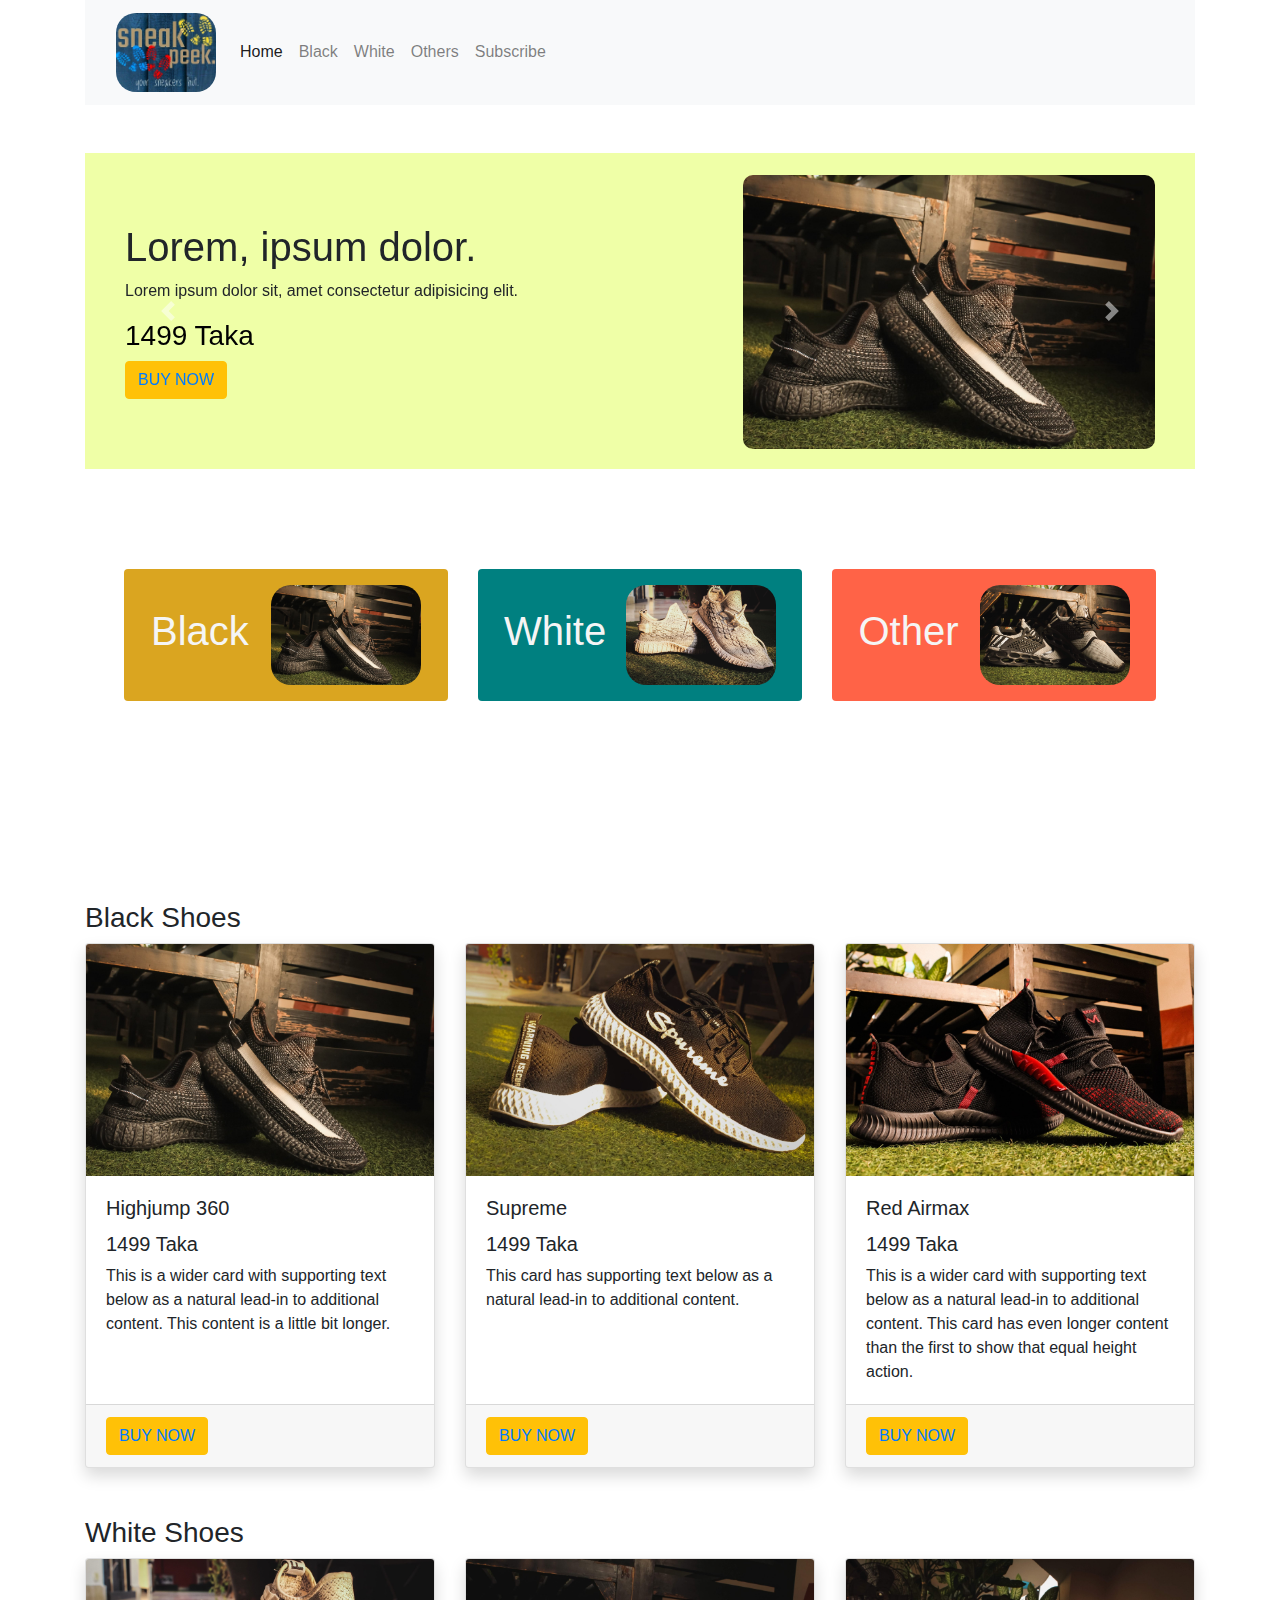
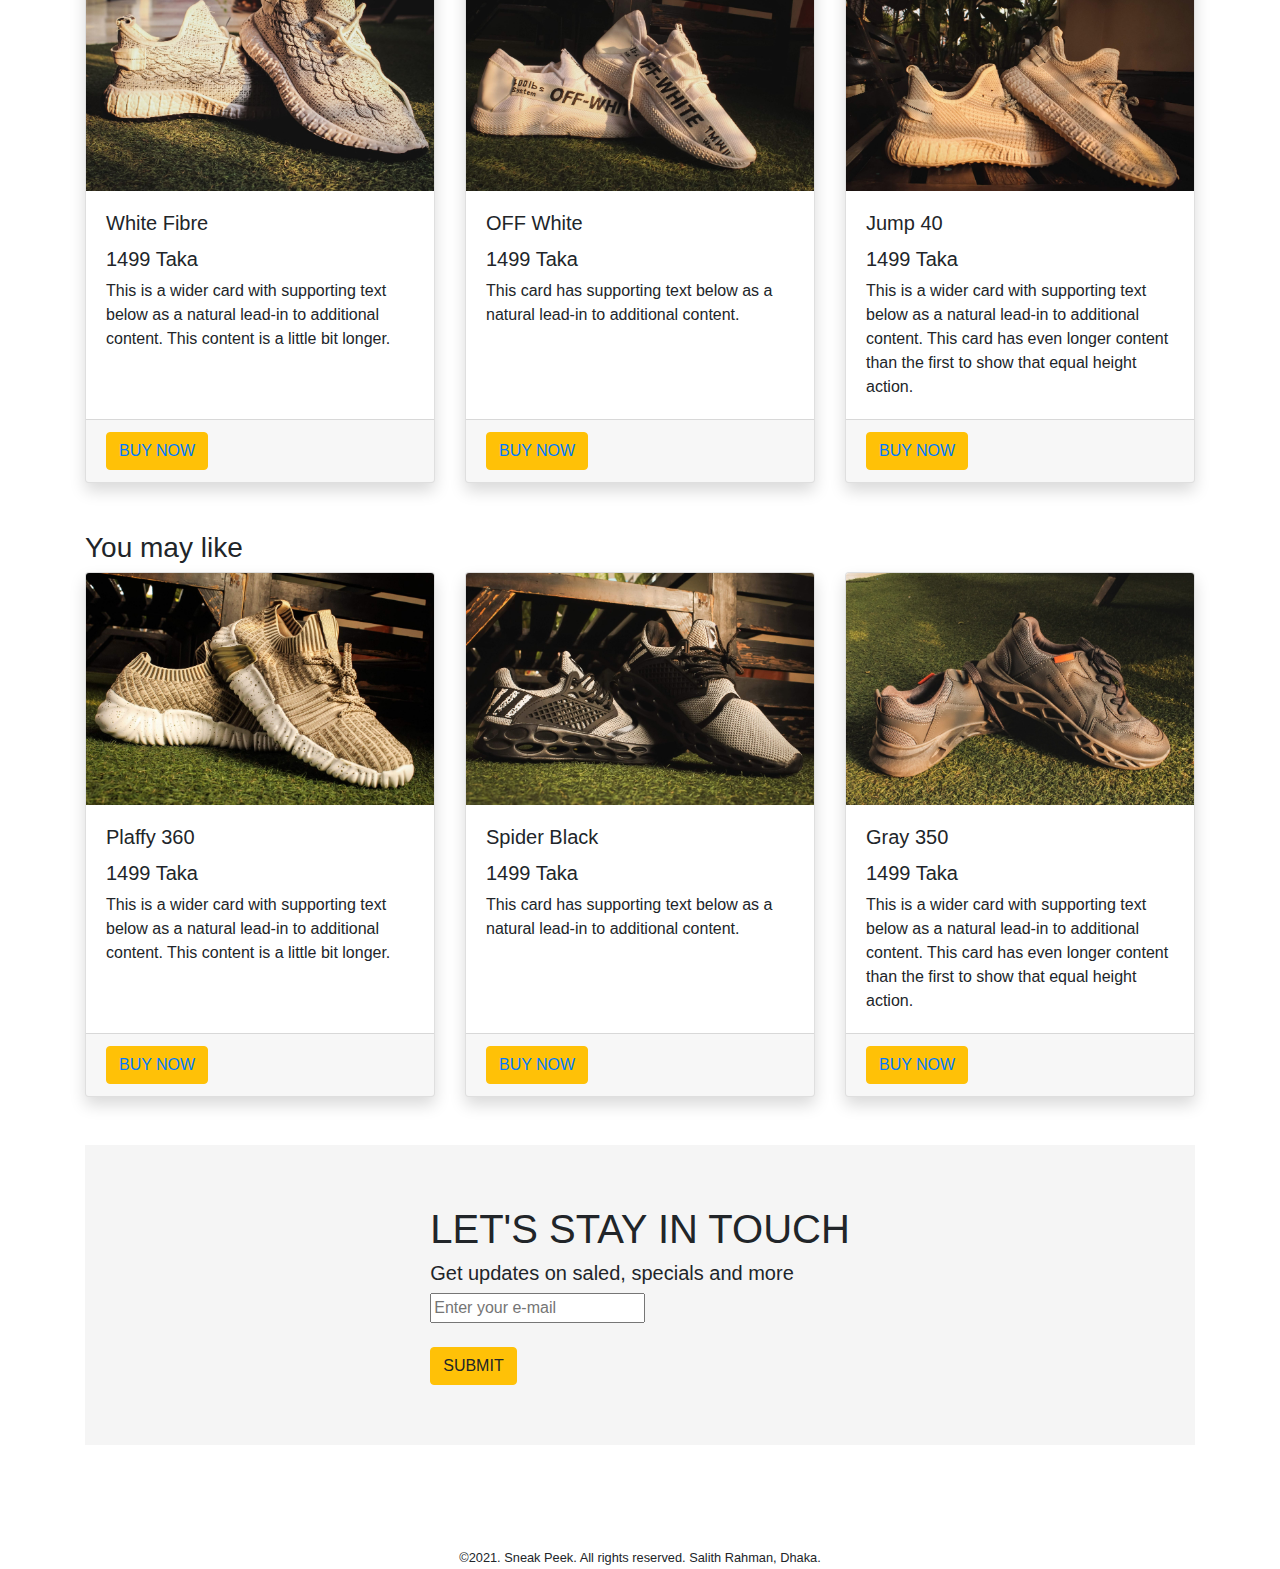
==== commit 84447505: "up" ====
--- a/index.html
+++ b/index.html
@@ -45,7 +45,7 @@
                             <h3 style="color: rgb(0, 0, 0);">
                                 1499 Taka
                             </h3>
-                            <div class="btn btn-warning"><a href="construction.html" target="_blank">BUY NOW</a></div>
+                            <div class="btn btn-warning"><a href="https://www.facebook.com/sneakpeek.bd" target="_blank">BUY NOW</a></div>
                         </div>
                         <div class="col-md-5">
                             <img src="images/shoe1.jpg" class="d-block w-100" alt="...">
@@ -62,7 +62,7 @@
                             <h3 style="color: rgb(0, 0, 0);">
                                 1499 Taka
                             </h3>
-                            <div class="btn btn-warning"> <a href="construction.html" target="_blank">BUY NOW</a></div>
+                            <div class="btn btn-warning"><a href="https://www.facebook.com/sneakpeek.bd" target="_blank">BUY NOW</a></div>
                         </div>
                         <div class="col md-5">
                             <img src="images/shoe10.jpg" class="d-block w-100" alt="...">
@@ -79,7 +79,7 @@
                             <h3 style="color: rgb(0, 0, 0);">
                                 1499 Taka
                             </h3>
-                            <div class="btn btn-warning"> <a href="construction.html" target="_blank">BUY NOW</a></div>
+                            <div class="btn btn-warning"><a href="https://www.facebook.com/sneakpeek.bd" target="_blank">BUY NOW</a></div>
                         </div>
                         <div class="col-md-5">
                             <img src="images/shoe6.jpg" class="d-block w-100" alt="...">
@@ -136,8 +136,7 @@
                                 content. This content is a little bit longer.</p>
                         </div>
                         <div class="card-footer">
-                            <div class="btn btn-warning"> <a href="construction.html" target="_blank">BUY NOW >>></a>
-                            </div>
+                            <div class="btn btn-warning"><a href="https://www.facebook.com/sneakpeek.bd" target="_blank">BUY NOW</a></div>
                         </div>
                     </div>
                 </div>
@@ -151,8 +150,7 @@
                                 content.</p>
                         </div>
                         <div class="card-footer">
-                            <div class="btn btn-warning"> <a href="construction.html" target="_blank">BUY NOW >>></a>
-                            </div>
+                            <div class="btn btn-warning"><a href="https://www.facebook.com/sneakpeek.bd" target="_blank">BUY NOW</a></div>
                         </div>
                     </div>
                 </div>
@@ -168,8 +166,7 @@
                                 action.</p>
                         </div>
                         <div class="card-footer">
-                            <div class="btn btn-warning"> <a href="construction.html" target="_blank">BUY NOW >>></a>
-                            </div>
+                            <div class="btn btn-warning"><a href="https://www.facebook.com/sneakpeek.bd" target="_blank">BUY NOW</a></div>
                         </div>
                     </div>
                 </div>
@@ -189,8 +186,7 @@
                                 content. This content is a little bit longer.</p>
                         </div>
                         <div class="card-footer">
-                            <div class="btn btn-warning"> <a href="construction.html" target="_blank">BUY NOW >>></a>
-                            </div>
+                            <div class="btn btn-warning"><a href="https://www.facebook.com/sneakpeek.bd" target="_blank">BUY NOW</a></div>
                         </div>
                     </div>
                 </div>
@@ -204,8 +200,7 @@
                                 content.</p>
                         </div>
                         <div class="card-footer">
-                            <div class="btn btn-warning"> <a href="construction.html" target="_blank">BUY NOW >>></a>
-                            </div>
+                            <div class="btn btn-warning"><a href="https://www.facebook.com/sneakpeek.bd" target="_blank">BUY NOW</a></div>
                         </div>
                     </div>
                 </div>
@@ -221,8 +216,7 @@
                                 action.</p>
                         </div>
                         <div class="card-footer">
-                            <div class="btn btn-warning"> <a href="construction.html" target="_blank">BUY NOW >>></a>
-                            </div>
+                            <div class="btn btn-warning"><a href="https://www.facebook.com/sneakpeek.bd" target="_blank">BUY NOW</a></div>
                         </div>
                     </div>
                 </div>
@@ -242,8 +236,7 @@
                                 content. This content is a little bit longer.</p>
                         </div>
                         <div class="card-footer">
-                            <div class="btn btn-warning"> <a href="construction.html" target="_blank">BUY NOW >>></a>
-                            </div>
+                            <div class="btn btn-warning"><a href="https://www.facebook.com/sneakpeek.bd" target="_blank">BUY NOW</a></div>
                         </div>
                     </div>
                 </div>
@@ -257,8 +250,7 @@
                                 content.</p>
                         </div>
                         <div class="card-footer">
-                            <div class="btn btn-warning"> <a href="construction.html" target="_blank">BUY NOW >>></a>
-                            </div>
+                            <div class="btn btn-warning"><a href="https://www.facebook.com/sneakpeek.bd" target="_blank">BUY NOW</a></div>
                         </div>
                     </div>
                 </div>
@@ -274,8 +266,7 @@
                                 action.</p>
                         </div>
                         <div class="card-footer">
-                            <div class="btn btn-warning"> <a href="construction.html" target="_blank">BUY NOW >>></a>
-                            </div>
+                            <div class="btn btn-warning"><a href="https://www.facebook.com/sneakpeek.bd" target="_blank">BUY NOW</a></div>
                         </div>
                     </div>
                 </div>
